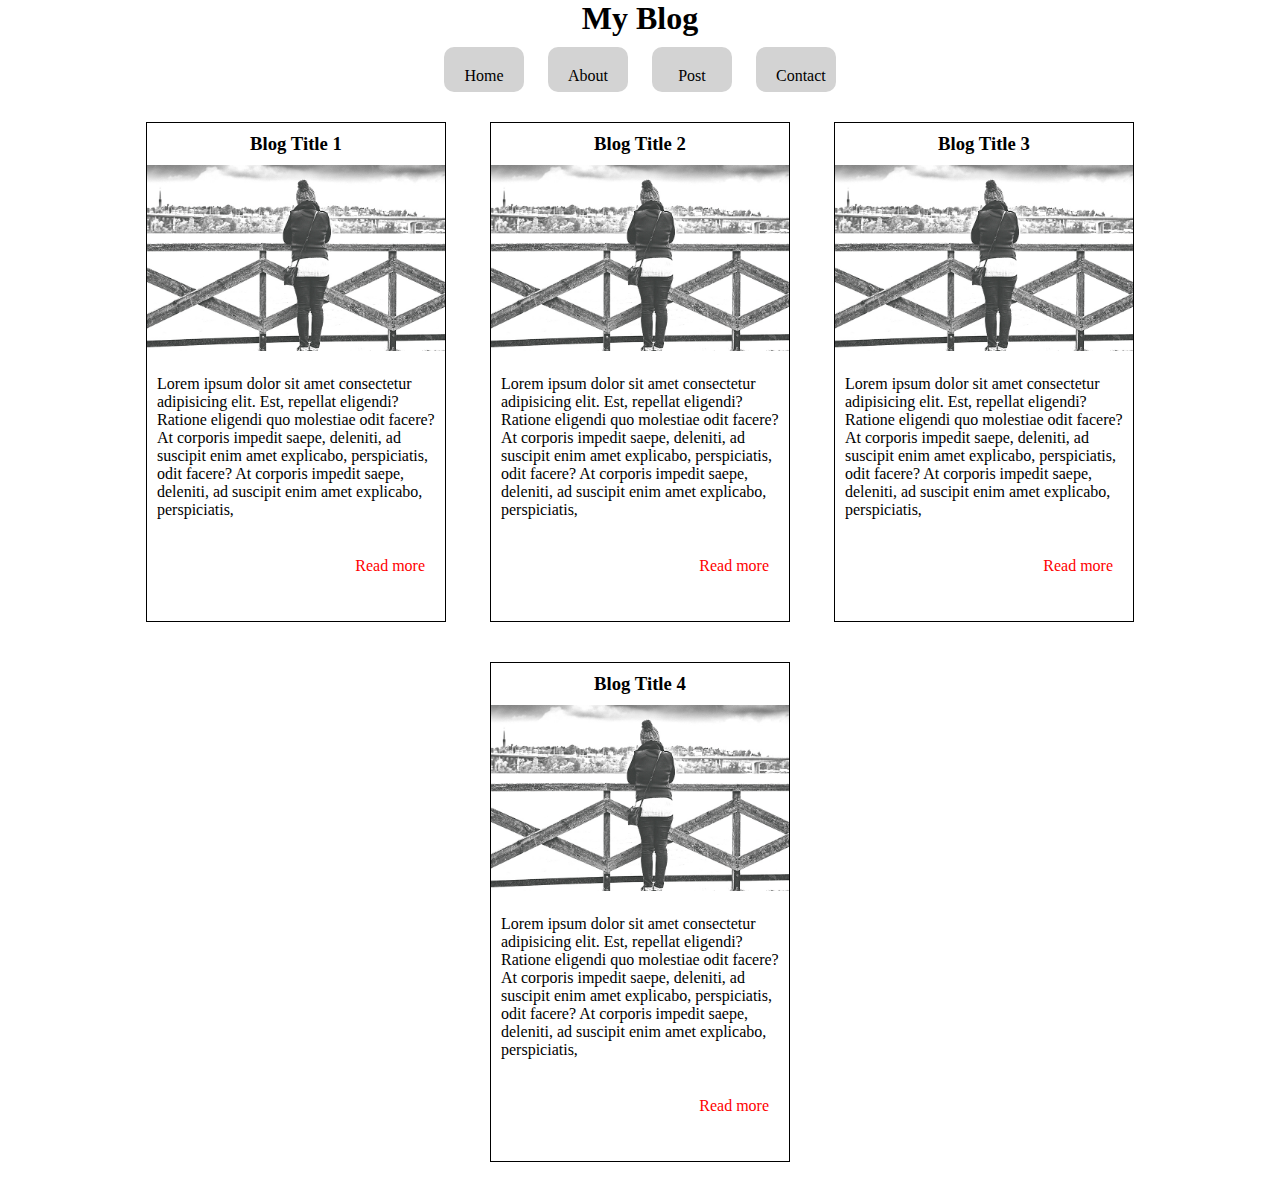
==== index.html @ 43873243 "Main page is ready!" ====
<!DOCTYPE html>
<html lang="en">
  <head>
    <meta charset="UTF-8" />
    <meta http-equiv="X-UA-Compatible" content="IE=edge" />
    <meta name="viewport" content="width=device-width, initial-scale=1.0" />
    <link rel="stylesheet" href="style.css">
    <title>My Blog</title>
  </head>
  <body>
    <h1>My Blog</h1>
    
    <ul class="navigation">
      <li><a href="#home" ">Home</a></li>
      <li><a href="#about" ">About</a></li>
      <li><a href="#post" ">Post</a></li>
      <li><a href="#contact">Contact</a></li>
    </ul>
    
    <div class="container">
      <div class="first-blog">
        <h3>Blog Title 1</h3>
        <img src="./imgs/img1.jpg" alt="Standing Women" />
        <p>
          Lorem ipsum dolor sit amet consectetur adipisicing elit. Est, repellat eligendi? Ratione eligendi quo molestiae odit facere? At corporis impedit saepe, deleniti, ad suscipit enim amet explicabo, perspiciatis, odit facere? At corporis impedit saepe, deleniti, ad suscipit enim amet explicabo, perspiciatis, 
        </p>
          <br>
          <a href="https://en.wikibooks.org/wiki/Main_Page"> Read more</a>
      </div>

      <div class="first-blog">
        <h3>Blog Title 2</h3>
        <img src="./imgs/img1.jpg" alt="Standing Women" />
        <p>
          Lorem ipsum dolor sit amet consectetur adipisicing elit. Est, repellat eligendi? Ratione eligendi quo molestiae odit facere? At corporis impedit saepe, deleniti, ad suscipit enim amet explicabo, perspiciatis, odit facere? At corporis impedit saepe, deleniti, ad suscipit enim amet explicabo, perspiciatis, 
        </p>
          <br>
          <a href="https://en.wikibooks.org/wiki/Main_Page"> Read more</a>
      </div>

      <div class="first-blog">
        <h3>Blog Title 3</h3>
        <img src="./imgs/img1.jpg" alt="Standing Women" />
        <p>
          Lorem ipsum dolor sit amet consectetur adipisicing elit. Est, repellat eligendi? Ratione eligendi quo molestiae odit facere? At corporis impedit saepe, deleniti, ad suscipit enim amet explicabo, perspiciatis, odit facere? At corporis impedit saepe, deleniti, ad suscipit enim amet explicabo, perspiciatis, 
        </p>
          <br>
          <a href="https://en.wikibooks.org/wiki/Main_Page"> Read more</a>
      </div>

      <div class="first-blog">
        <h3>Blog Title 4</h3>
        <img src="./imgs/img1.jpg" alt="Standing Women" />
        <p>
          Lorem ipsum dolor sit amet consectetur adipisicing elit. Est, repellat eligendi? Ratione eligendi quo molestiae odit facere? At corporis impedit saepe, deleniti, ad suscipit enim amet explicabo, perspiciatis, odit facere? At corporis impedit saepe, deleniti, ad suscipit enim amet explicabo, perspiciatis, 
        </p>
          <br>
          <a href="https://en.wikibooks.org/wiki/Main_Page"> Read more</a>
      </div>

    </div>
  </body>
</html>
---- style.css ----
* {
  margin: 0;
  padding: 0;
  box-sizing: border-box;
}

.container {
  width: 100%;
  height: 100vh;
  text-align: center;
}

.first-blog {
  width: 300px;
  height: 500px;
  border: 1px solid;
  display: inline-block;
  margin: 20px;
}

img {
  width: 100%;
}

h3 {
  text-align: center;
  margin: 10px;
}
p {
  margin: 20px 10px;
  text-align: left;
}

ul {
  display: block;
  text-align: center;
}
ul li {
  display: inline-block;
  background-color: lightgrey;
  margin: 10px;
  padding: 20px;
  border-radius: 10px;
  height: 5vh;
  width: 80px;
}
li a:hover {
  color: rgb(44, 68, 54);
  text-decoration: underline;
  font-weight: 600;
}

a {
  color: black;
  text-decoration: none;
}

h1 {
  text-align: center;
}

.first-blog a {
  color: red;
  font-weight: 500;
  text-align: right;
  display: block;
  margin-right: 20px;
}
.first-blog a:hover {
  font-weight: 600;
}
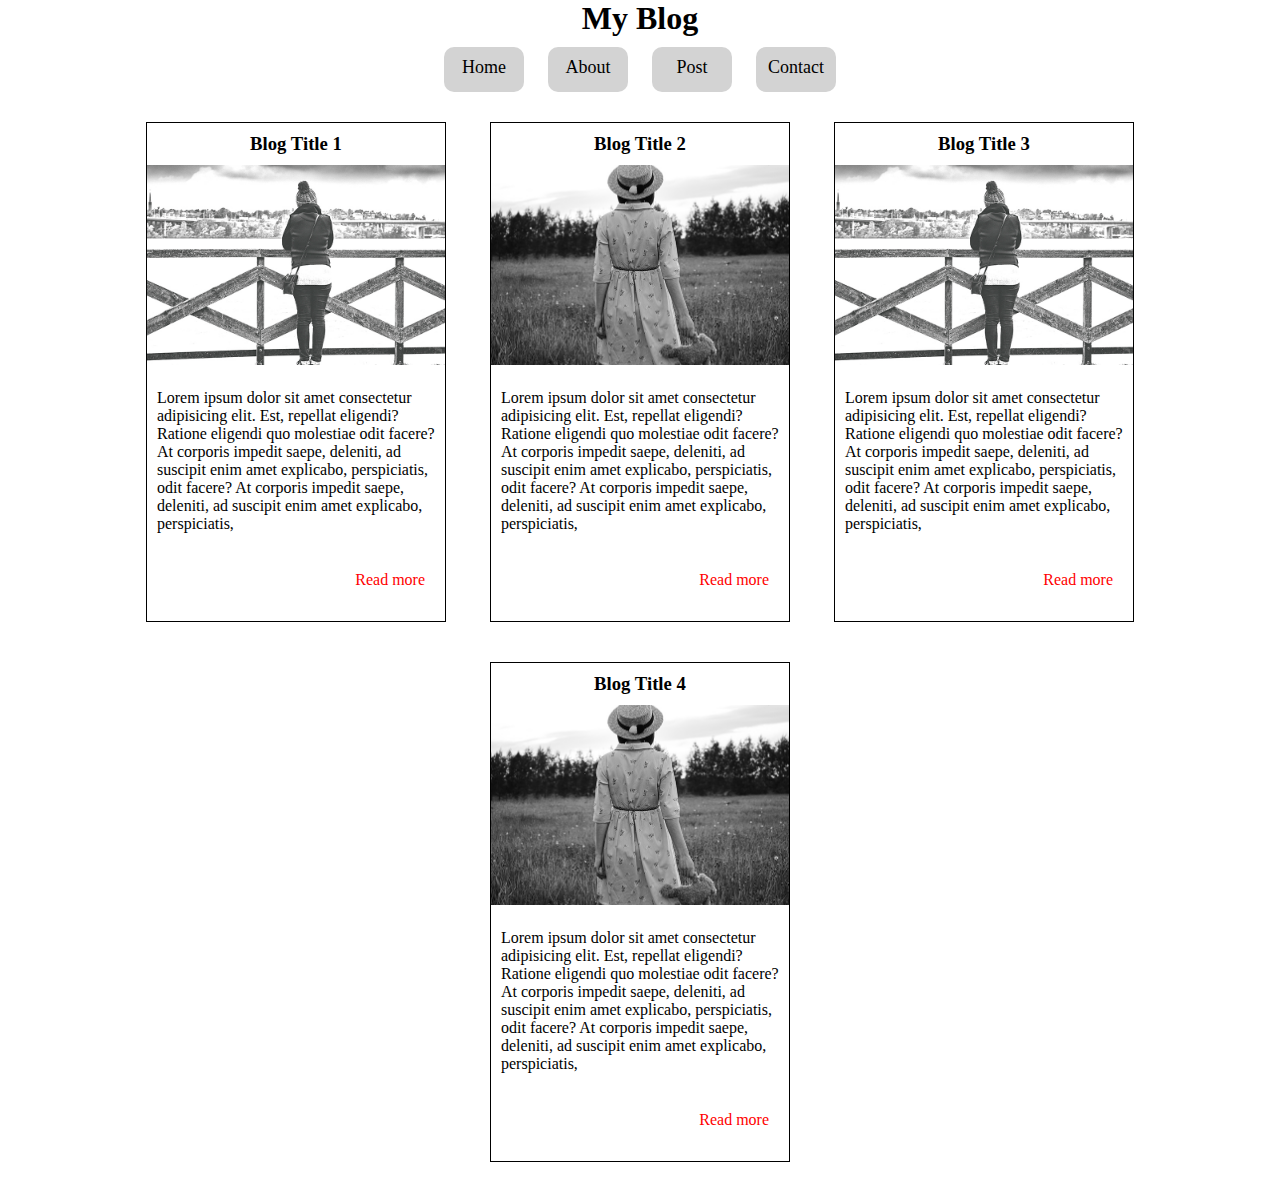
==== commit dbdc1a28: "Just a sigle style is enough" ====
--- a/index.html
+++ b/index.html
@@ -25,17 +25,17 @@
           Lorem ipsum dolor sit amet consectetur adipisicing elit. Est, repellat eligendi? Ratione eligendi quo molestiae odit facere? At corporis impedit saepe, deleniti, ad suscipit enim amet explicabo, perspiciatis, odit facere? At corporis impedit saepe, deleniti, ad suscipit enim amet explicabo, perspiciatis, 
         </p>
           <br>
-          <a href="https://en.wikibooks.org/wiki/Main_Page"> Read more</a>
+          <a href="./blogs/post1.html"> Read more</a>
       </div>
 
       <div class="first-blog">
         <h3>Blog Title 2</h3>
-        <img src="./imgs/img1.jpg" alt="Standing Women" />
+        <img src="./imgs/post6.jpg" alt="Standing Women" />
         <p>
           Lorem ipsum dolor sit amet consectetur adipisicing elit. Est, repellat eligendi? Ratione eligendi quo molestiae odit facere? At corporis impedit saepe, deleniti, ad suscipit enim amet explicabo, perspiciatis, odit facere? At corporis impedit saepe, deleniti, ad suscipit enim amet explicabo, perspiciatis, 
         </p>
           <br>
-          <a href="https://en.wikibooks.org/wiki/Main_Page"> Read more</a>
+          <a href="./blogs/post2.html"> Read more</a>
       </div>
 
       <div class="first-blog">
@@ -45,17 +45,17 @@
           Lorem ipsum dolor sit amet consectetur adipisicing elit. Est, repellat eligendi? Ratione eligendi quo molestiae odit facere? At corporis impedit saepe, deleniti, ad suscipit enim amet explicabo, perspiciatis, odit facere? At corporis impedit saepe, deleniti, ad suscipit enim amet explicabo, perspiciatis, 
         </p>
           <br>
-          <a href="https://en.wikibooks.org/wiki/Main_Page"> Read more</a>
+          <a href="./blogs/post3.html"> Read more</a>
       </div>
 
       <div class="first-blog">
         <h3>Blog Title 4</h3>
-        <img src="./imgs/img1.jpg" alt="Standing Women" />
+        <img src="./imgs/post6.jpg" alt="Standing Women" />
         <p>
           Lorem ipsum dolor sit amet consectetur adipisicing elit. Est, repellat eligendi? Ratione eligendi quo molestiae odit facere? At corporis impedit saepe, deleniti, ad suscipit enim amet explicabo, perspiciatis, odit facere? At corporis impedit saepe, deleniti, ad suscipit enim amet explicabo, perspiciatis, 
         </p>
           <br>
-          <a href="https://en.wikibooks.org/wiki/Main_Page"> Read more</a>
+          <a href="./blogs/post4.html"> Read more</a>
       </div>
 
     </div>
--- a/style.css
+++ b/style.css
@@ -20,6 +20,8 @@
 
 img {
   width: 100%;
+  height: 200px;
+  object-fit: cover;
 }
 
 h3 {
@@ -29,6 +31,7 @@
 p {
   margin: 20px 10px;
   text-align: left;
+  object-fit: contain;
 }
 
 ul {
@@ -39,7 +42,7 @@
   display: inline-block;
   background-color: lightgrey;
   margin: 10px;
-  padding: 20px;
+  padding: 10px;
   border-radius: 10px;
   height: 5vh;
   width: 80px;
@@ -50,9 +53,10 @@
   font-weight: 600;
 }
 
-a {
+ul li a {
   color: black;
   text-decoration: none;
+  font-size: 18px;
 }
 
 h1 {
@@ -65,7 +69,21 @@
   text-align: right;
   display: block;
   margin-right: 20px;
+  text-decoration: none;
 }
 .first-blog a:hover {
   font-weight: 600;
 }
+#post {
+  width: 800px;
+  height: 850px;
+  border: 1px solid;
+  margin: auto;
+}
+#imgPost {
+  float: left;
+  width: 400px;
+  height: 500px;
+  margin: 0px 20px;
+  object-fit: cover;
+}
